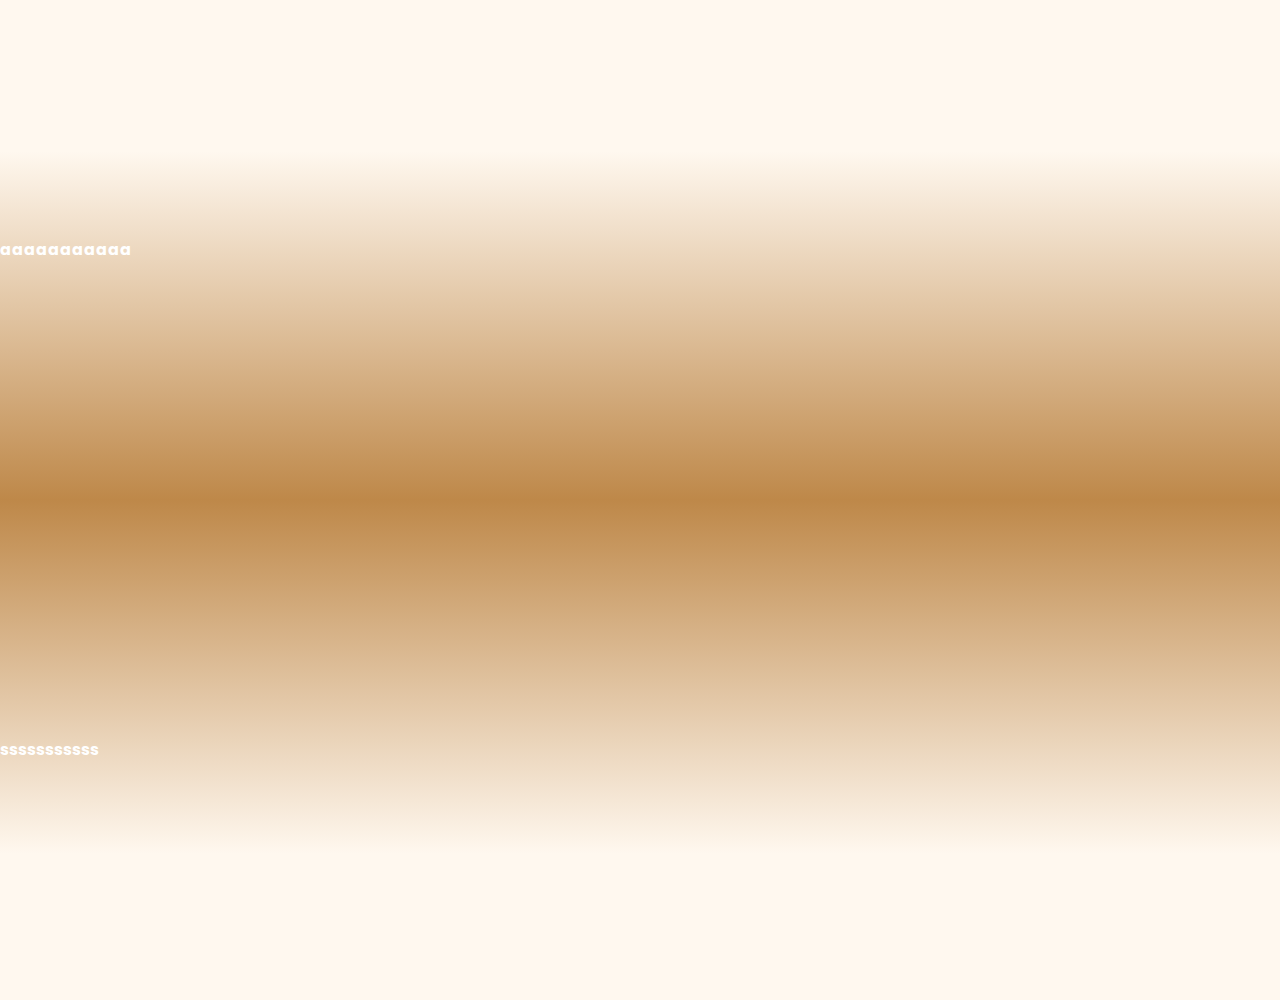
==== index.html @ 7d70ce9c "Updated gh-pages branch" ====
<!DOCTYPE html>
<html lang="en">
	<head>
		<meta charset="UTF-8" />
		<!-- <link rel="icon" type="image/svg+xml" href="" /> -->
		<meta name="viewport" content="width=device-width, initial-scale=1.0" />
		<title>Dusko Design</title>
		
		<script type="module" crossorigin src="/js/index.js"></script>
		<link rel="stylesheet" href="/styles/index.css">
	</head>
	<body>
		<header>

		</header>
		<main>
			<section class="banner">
				<h1 class="aaa">aaaaaaaaaaa</h1>
				<h2 class="bbb">sssssssssss</h2>
			</section>
			<section class="video">
	
			</section>
			<section class="about">
	
			</section>
			<section class="products">
	
			</section>
		</main>
		<footer>

		</footer>
	</body>
</html>
---- styles/index.css ----
@import"https://fonts.googleapis.com/css2?family=Poppins:wght@100;200;300;400;500&display=swap";html,body,div,span,applet,object,iframe,h1,h2,h3,h4,h5,h6,p,blockquote,pre,a,abbr,acronym,address,big,cite,code,del,dfn,em,img,ins,kbd,q,s,samp,small,strike,strong,sub,sup,tt,var,b,u,i,center,dl,dt,dd,ol,ul,li,fieldset,form,label,legend,table,caption,tbody,tfoot,thead,tr,th,td,article,aside,canvas,details,embed,figure,figcaption,footer,header,hgroup,menu,nav,output,ruby,section,summary,time,mark,audio,video{margin:0;padding:0;border:0;font-size:100%;vertical-align:baseline}article,aside,details,figcaption,figure,footer,header,hgroup,menu,nav,section{display:block}body,button,input{font-family:Poppins,sans-serif}html{scroll-behavior:smooth;scroll-padding-top:82px}button{background:none;border:none;cursor:pointer}ol,ul{list-style:none}blockquote,q{quotes:none}a{text-decoration:none}blockquote:before,blockquote:after,q:before,q:after{content:"";content:none}table{border-collapse:collapse;border-spacing:0}*{box-sizing:border-box;margin:0;padding:0}*:after,*:before{box-sizing:border-box;margin:0;padding:0}*:focus,*:active{outline:none}.wrap{padding:0 20px;max-width:1100px;margin:0 auto}.loaded .hover-default{transition:.3s ease-in-out;transition-property:opacity}@media screen and (min-width: 993px){.hover-default:hover{opacity:.6}}.hidden{margin:-1px;outline:0;border:0;padding:0;height:1px;width:1px;opacity:0;overflow:hidden;visibility:hidden;position:absolute;clip:rect(0 0 0 0)}.aaa{background:linear-gradient(180deg,#FFF8EF 30.21%,#BE8849 100%);line-height:500px;color:#fff}.bbb{background:linear-gradient(180deg,#BE8849 0%,#FFF8EF 70.83%);line-height:500px;color:#fff}.loaded .button{transition:.3s ease-in-out transform;transform:translate(500px)}
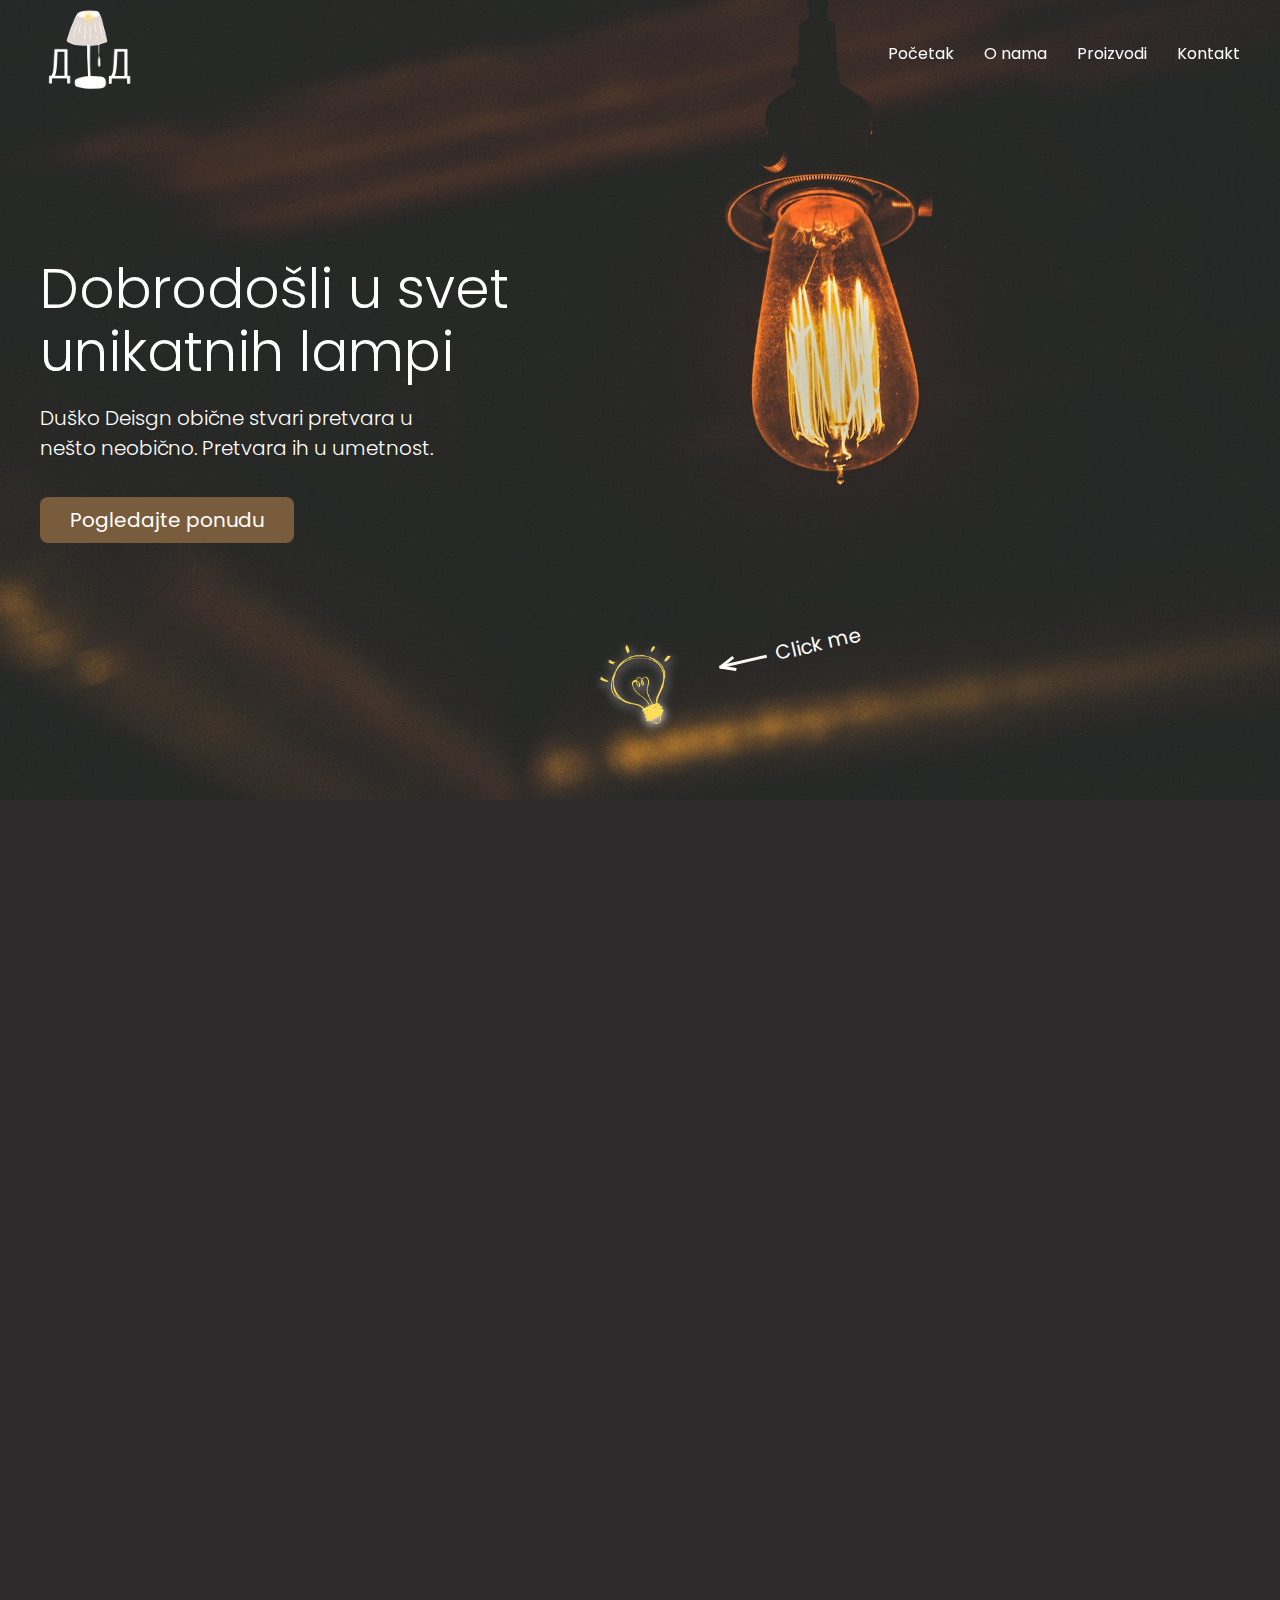
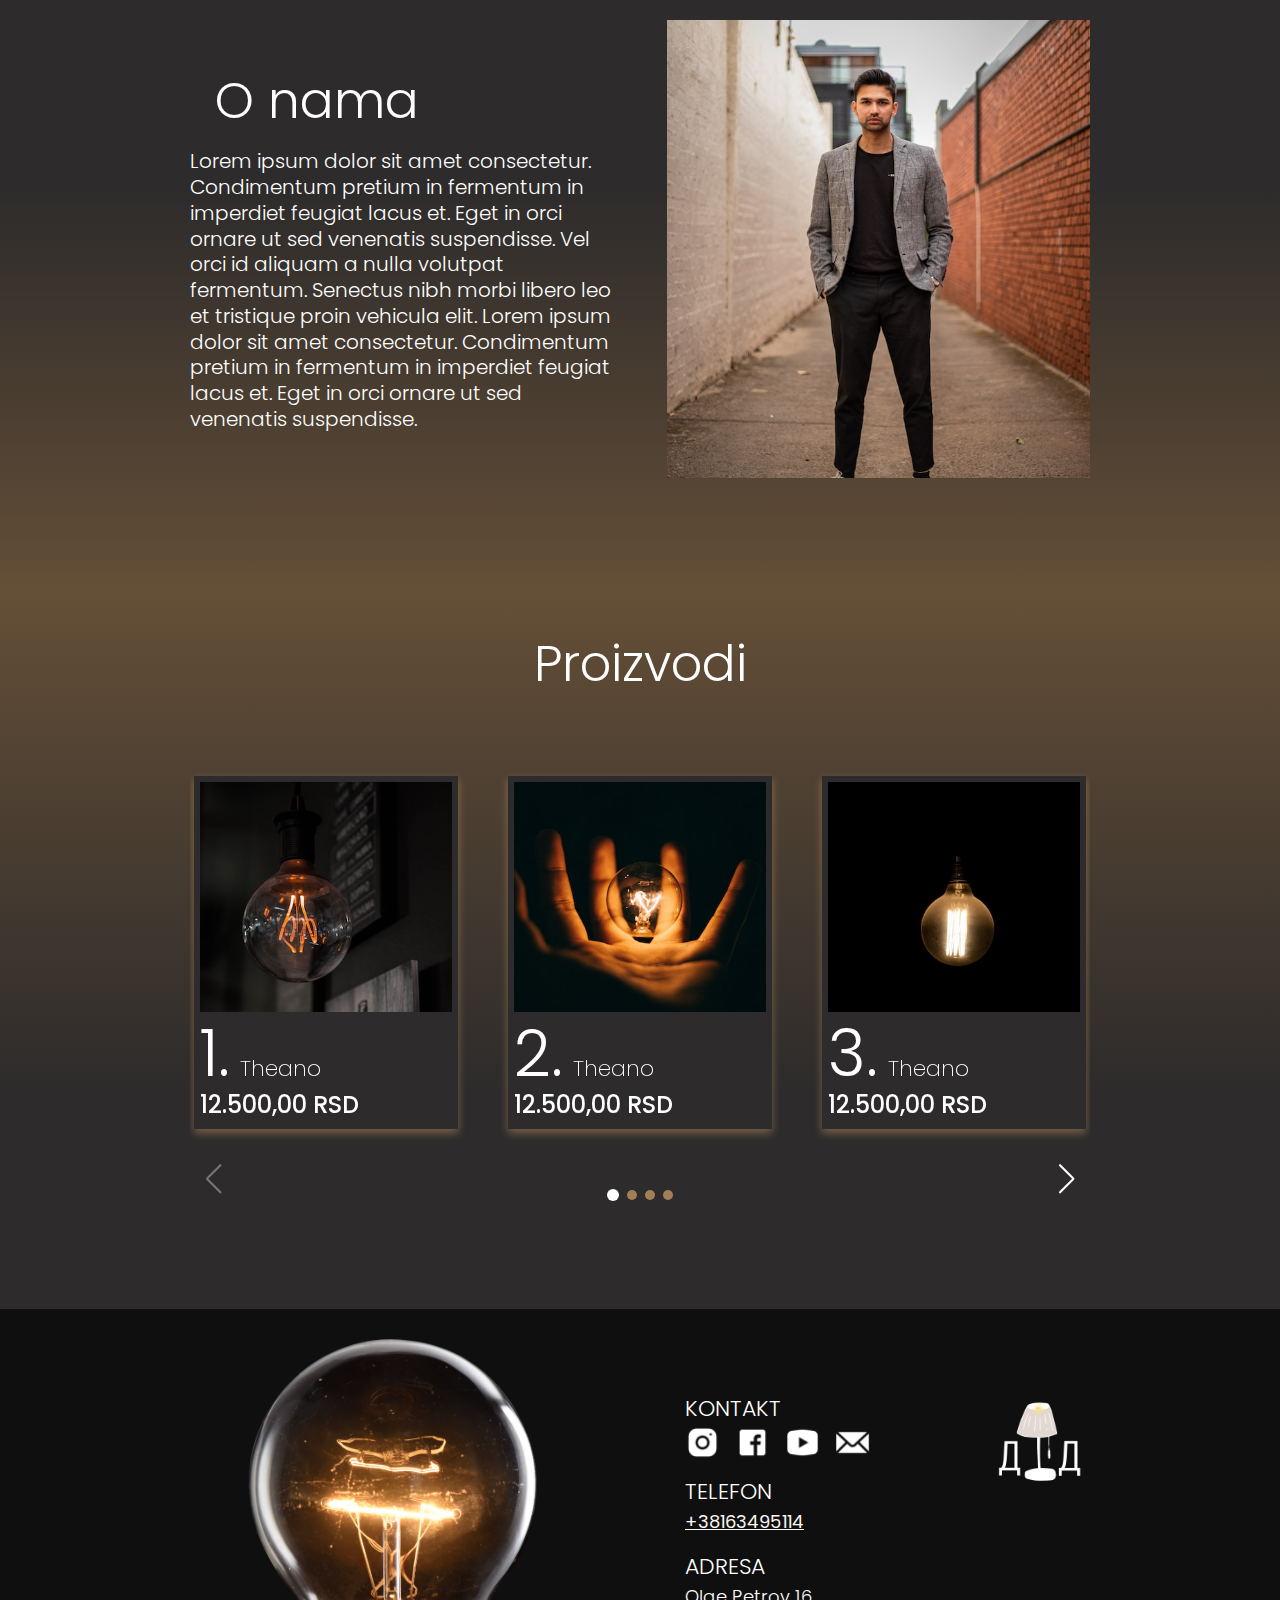
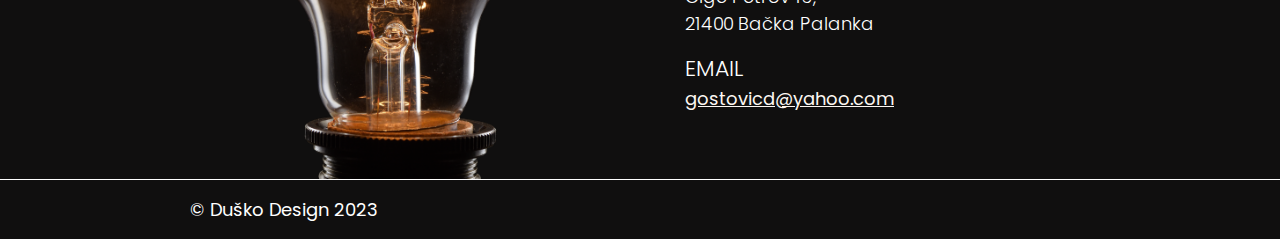
==== commit 68e059e1: "gh pages update" ====
--- a/index.html
+++ b/index.html
@@ -4,32 +4,327 @@
 		<meta charset="UTF-8" />
 		<!-- <link rel="icon" type="image/svg+xml" href="" /> -->
 		<meta name="viewport" content="width=device-width, initial-scale=1.0" />
+		<link rel="stylesheet" href="https://cdn.jsdelivr.net/npm/swiper@9/swiper-bundle.min.css" />
 		<title>Dusko Design</title>
 		
+		<script src="https://cdn.jsdelivr.net/npm/swiper@9/swiper-bundle.min.js"></script>
 		<script type="module" crossorigin src="/js/index.js"></script>
 		<link rel="stylesheet" href="/styles/index.css">
 	</head>
 	<body>
-		<header>
+		<header class="header js-header">
+			<div class="wrap">
+				<div class="header__container">
+					<a href="javascript:;" class="header__logo header__logo--light">
+						<img class="header__img" src="/styles/logo-white.png" alt="logo" />
+					</a>
+					<a href="javascript:;" class="header__logo header__logo--dark">
+						<img class="header__img" src="/styles/logo.png" alt="logo" />
+					</a>
+					<button class="header__menu js-menu">
+						<span class="header__icon"></span>
+						<span class="sr-only">Hamburger</span>
+					</button>
+					<nav class="nav js-nav">
+						<ul class="nav__list">
+							<li class="nav__item">
+								<a href="javascript:;" class="nav__btn js-link" data-nav-for="1">Početak</a>
+							</li>
+							<li class="nav__item">
+								<a href="javascript:;" class="nav__btn js-link" data-nav-for="2">O nama</a>
+							</li>
+							<li class="nav__item">
+								<a href="javascript:;" class="nav__btn js-link" data-nav-for="3">Proizvodi</a>
+							</li>
+							<li class="nav__item">
+								<a href="javascript:;" class="nav__btn js-link" data-nav-for="4">Kontakt</a>
+							</li>
+						</ul>
+					</nav>
+				</div>
+			</div>
+		</header>
+		<main class="main js-main">
+			<section class="banner has-cover js-section" data-nav-id="1">
+				<div class="wrap banner__wrap">
+					<div class="banner__container">
+						<h1 class="banner__title">Dobrodošli u svet unikatnih lampi</h1>
+						<h3 class="banner__subheading">Duško Deisgn obične stvari pretvara u nešto neobično. Pretvara ih u umetnost.</h3>
+						<button class="banner__btn"><a class="banner__btn-link" href="#products">Pogledajte ponudu</a></button>
+					</div>
+				</div>
+				<div class="banner__light-holder">
+					<button class="banner__switch js-switch-btn">
+						<img class="banner__img-light" src="/styles/1.png" alt="Light" />
+					</button>
+					<span class="banner__arrow"></span>
+					<span class="banner__click">Click me</span>
+				</div>
+			</section>
+			<section class="video-section js-section js-video-section">
+				<div class="video-section__wrap">
+					<video class="video-section__holder" autoplay muted loop>
+						<source src="/styles/video.mp4" type="video/mp4" />
+					</video>
+				</div>
+				<!-- <div class="wrap">
+					<div class="video-section__container">
+						<iframe class="video-section__iframe" src="https://www.youtube.com/embed/6NdWrZ77YO4" title="YouTube video player" frameborder="0" allow="accelerometer; autoplay; clipboard-write; encrypted-media; gyroscope; picture-in-picture; web-share" allowfullscreen></iframe>
+					</div>
+				</div> -->
+			</section>
+			<section class="about js-section js-about-section" data-nav-id="2">
+				<div class="wrap wrap--small">
+					<div class="about__row">
+						<div class="about__holder">
+							<h2 class="about__heading title">O nama</h2>
+							<p class="about__text">Lorem ipsum dolor sit amet consectetur. Condimentum pretium in fermentum in imperdiet feugiat lacus et. Eget in orci ornare ut sed venenatis suspendisse. Vel orci id aliquam a nulla volutpat fermentum. Senectus nibh morbi libero leo et tristique proin vehicula elit. Lorem ipsum dolor sit amet consectetur. Condimentum pretium in fermentum in imperdiet feugiat lacus et. Eget in orci ornare ut sed venenatis suspendisse.</p>
+						</div>
+						<div class="about__img-holder">
+							<img src="/styles/2dd.jpg" alt="" class="about__image" />
+						</div>
+					</div>
+				</div>
+			</section>
+			<section class="products js-products js-section js-products-section" id="products" data-nav-id="3">
+				<div class="wrap wrap--small">
+					<h2 class="products__title title">Proizvodi</h2>
+					<div class="products__container">
+						<div class="swiper products__swiper">
+							<!-- Additional required wrapper -->
+							<div class="swiper-wrapper products__wrapper">
+								<!-- Slides -->
+								<div class="swiper-slide products__slide js-slide">
+									<div class="products__item">
+										<button type="button" class="products__button js-products-button">
+											<span class="sr-only">Product item</span>
+										</button>
+										<div class="products__img-holder">
+											<img src="/styles/3dd.jpg" alt="image" class="products__image js-img" />
+										</div>
+										<div class="products__info">
+											<h3 class="products__subheading"><span class="products__num js-number"></span>Theano</h3>
+											<span class="products__price">12.500,00 RSD</span>
+										</div>
+									</div>
+								</div>
+								<div class="swiper-slide products__slide js-slide">
+									<div class="products__item js-item">
+										<button type="button" class="products__button js-products-button">
+											<span class="sr-only">Product item</span>
+										</button>
+										<div class="products__img-holder">
+											<img src="/styles/4dd.jpg" alt="image" class="products__image js-img" />
+										</div>
+										<div class="produstc__info">
+											<h3 class="products__subheading"><span class="products__num js-number"></span>Theano</h3>
+											<span class="products__price">12.500,00 RSD</span>
+										</div>
+									</div>
+								</div>
+								<div class="swiper-slide products__slide js-slide">
+									<div class="products__item js-item">
+										<button type="button" class="products__button js-products-button">
+											<span class="sr-only">Product item</span>
+										</button>
+										<div class="products__img-holder">
+											<img src="/styles/5dd.jpg" alt="image" class="products__image js-img" />
+										</div>
+										<div class="produstc__info">
+											<h3 class="products__subheading"><span class="products__num js-number"></span>Theano</h3>
+											<span class="products__price">12.500,00 RSD</span>
+										</div>
+									</div>
+								</div>
+								<div class="swiper-slide products__slide js-slide">
+									<div class="products__item js-item">
+										<button type="button" class="products__button js-products-button">
+											<span class="sr-only">Product item</span>
+										</button>
+										<div class="products__img-holder">
+											<img src="/styles/6dd.jpg" alt="image" class="products__image js-img" />
+										</div>
+										<div class="produstc__info">
+											<h3 class="products__subheading"><span class="products__num js-number"></span>Theano</h3>
+											<span class="products__price">12.500,00 RSD</span>
+										</div>
+									</div>
+								</div>
+								<div class="swiper-slide products__slide js-slide">
+									<div class="products__item js-item">
+										<button type="button" class="products__button js-products-button">
+											<span class="sr-only">Product item</span>
+										</button>
+										<div class="products__img-holder">
+											<img src="/styles/7dd.jpg" alt="image" class="products__image js-img" />
+										</div>
+										<div class="produstc__info">
+											<h3 class="products__subheading"><span class="products__num js-number"></span>Theano</h3>
+											<span class="products__price">12.500,00 RSD</span>
+										</div>
+									</div>
+								</div>
+								<div class="swiper-slide products__slide js-slide">
+									<div class="products__item js-item">
+										<button type="button" class="products__button js-products-button">
+											<span class="sr-only">Product item</span>
+										</button>
+										<div class="products__img-holder">
+											<img src="/styles/11.png" alt="image" class="products__image js-img" />
+										</div>
+										<div class="produstc__info">
+											<h3 class="products__subheading"><span class="products__num js-number"></span>Theano</h3>
+											<span class="products__price">12.500,00 RSD</span>
+										</div>
+									</div>
+								</div>
+								<div class="swiper-slide products__slide js-slide">
+									<div class="products__item js-item">
+										<button type="button" class="products__button js-products-button">
+											<span class="sr-only">Product item</span>
+										</button>
+										<div class="products__img-holder">
+											<img src="/styles/8dd.jpg" alt="image" class="products__image js-img" />
+										</div>
+										<div class="produstc__info">
+											<h3 class="products__subheading"><span class="products__num js-number"></span>Theano</h3>
+											<span class="products__price">12.500,00 RSD</span>
+										</div>
+									</div>
+								</div>
+								<div class="swiper-slide products__slide js-slide">
+									<div class="products__item js-item">
+										<button type="button" class="products__button js-products-button">
+											<span class="sr-only">Product item</span>
+										</button>
+										<div class="products__img-holder">
+											<img src="/styles/9dd.jpg" alt="image" class="products__image js-img" />
+										</div>
+										<div class="produstc__info">
+											<h3 class="products__subheading"><span class="products__num js-number"></span>Theano</h3>
+											<span class="products__price">12.500,00 RSD</span>
+										</div>
+									</div>
+								</div>
+								<div class="swiper-slide products__slide js-slide">
+									<div class="products__item js-item">
+										<button type="button" class="products__button js-products-button">
+											<span class="sr-only">Product item</span>
+										</button>
+										<div class="products__img-holder">
+											<img src="/styles/10dd.jpg" alt="image" class="products__image js-img" />
+										</div>
+										<div class="produstc__info">
+											<h3 class="products__subheading"><span class="products__num js-number"></span>Theano</h3>
+											<span class="products__price">12.500,00 RSD</span>
+										</div>
+									</div>
+								</div>
+								<div class="swiper-slide products__slide js-slide">
+									<div class="products__item js-item">
+										<button type="button" class="products__button js-products-button">
+											<span class="sr-only">Product item</span>
+										</button>
+										<div class="products__img-holder">
+											<img src="/styles/4dd.jpg" alt="image" class="products__image js-img" />
+										</div>
+										<div class="produstc__info">
+											<h3 class="products__subheading"><span class="products__num js-number"></span>Theano</h3>
+											<span class="products__price">12.500,00 RSD</span>
+										</div>
+									</div>
+								</div>
+								<div class="swiper-slide products__slide js-slide">
+									<div class="products__item js-item">
+										<button type="button" class="products__button js-products-button">
+											<span class="sr-only">Product item</span>
+										</button>
+										<div class="products__img-holder">
+											<img src="/styles/2dd.jpg" alt="image" class="products__image js-img" />
+										</div>
+										<div class="produstc__info">
+											<h3 class="products__subheading"><span class="products__num js-number"></span>Theano</h3>
+											<span class="products__price">12.500,00 RSD</span>
+										</div>
+									</div>
+								</div>
+							</div>
+							<!-- If we need pagination -->
+							<div class="swiper-pagination products__pagination"></div>
 
-		</header>
-		<main>
-			<section class="banner">
-				<h1 class="aaa">aaaaaaaaaaa</h1>
-				<h2 class="bbb">sssssssssss</h2>
-			</section>
-			<section class="video">
-	
-			</section>
-			<section class="about">
-	
-			</section>
-			<section class="products">
-	
+							<!-- If we need navigation buttons -->
+							<div class="products__btn-holder">
+								<button type="button" class="swiper-button-prev products__btn products__btn--left"></button>
+								<button type="button" class="swiper-button-next products__btn products__btn--right"></button>
+							</div>
+						</div>
+					</div>
+					<div class="products__popup-overlay js-overlay"></div>
+					<div class="products__popup-holder js-popup-holder js-target">
+						<img src="" alt="" class="products__popup-image js-popup-image" />
+						<button type="button" class="products__popup-close js-close-popup">
+							<img class="products__close-icon" src="[data-uri]" alt="Close icon" />
+						</button>
+					</div>
+				</div>
 			</section>
 		</main>
-		<footer>
-
+		<footer class="footer js-footer js-section" data-nav-id="4">
+			<div class="footer__container">
+				<div class="wrap wrap--small">
+					<div class="footer__top">
+						<div class="footer__img-holder">
+							<img src="/styles/11.png" alt="Lamp" class="footer__image js-footer-img" />
+						</div>
+						<div class="footer__info">
+							<div class="footer__contact">
+								<div class="footer__row">
+									<h3 class="footer__subheading">Kontakt</h3>
+									<div class="footer__icons">
+										<a href="https://www.instagram.com/dusko_design/" class="footer__icon">
+											<img class="footer__icon-img" src="[data-uri]" alt="instagram icon" />
+										</a>
+										<a href="https://www.facebook.com/duskodesign/" class="footer__icon">
+											<img class="footer__icon-img" src="[data-uri]" alt="facebook icon" />
+										</a>
+										<a href="javascript:;" class="footer__icon">
+											<img class="footer__icon-img" src="[data-uri]" alt="youtube icon" />
+										</a>
+										<a href="mailto: gostovicd@yahoo.com" class="footer__icon">
+											<img class="footer__icon-img" src="[data-uri]" alt="letter icon" />
+										</a>
+									</div>
+								</div>
+								<div class="footer__row">
+									<h3 class="footer__subheading">Telefon</h3>
+									<a class="footer__link" href="tel:+38163495114">+38163495114</a>
+								</div>
+								<div class="footer__row">
+									<h3 class="footer__subheading">Adresa</h3>
+									<span class="footer__adress">Olge Petrov 16, <br />21400 Bačka Palanka</span>
+								</div>
+								<div class="footer__row">
+									<h3 class="footer__subheading">Email</h3>
+									<a class="footer__link" href="mailto: gostovicd@yahoo.com">gostovicd@yahoo.com</a>
+								</div>
+							</div>
+							<div class="footer__logo-holder">
+								<a class="footer__logo-link footer__logo-link--light" href="javascript:;">
+									<img class="footer__logo" src="/styles/logo-white.png" alt="logo" />
+								</a>
+								<a class="footer__logo-link footer__logo-link--dark" href="javascript:;">
+									<img class="footer__logo" src="/styles/logo.png" alt="logo" />
+								</a>
+							</div>
+						</div>
+					</div>
+				</div>
+				<div class="footer__bottom">
+					<div class="wrap wrap--small footer__wrap">
+						<span class="footer__span">© Duško Design 2023</span>
+					</div>
+				</div>
+			</div>
 		</footer>
 	</body>
 </html>
--- a/styles/index.css
+++ b/styles/index.css
@@ -1 +1 @@
-@import"https://fonts.googleapis.com/css2?family=Poppins:wght@100;200;300;400;500&display=swap";html,body,div,span,applet,object,iframe,h1,h2,h3,h4,h5,h6,p,blockquote,pre,a,abbr,acronym,address,big,cite,code,del,dfn,em,img,ins,kbd,q,s,samp,small,strike,strong,sub,sup,tt,var,b,u,i,center,dl,dt,dd,ol,ul,li,fieldset,form,label,legend,table,caption,tbody,tfoot,thead,tr,th,td,article,aside,canvas,details,embed,figure,figcaption,footer,header,hgroup,menu,nav,output,ruby,section,summary,time,mark,audio,video{margin:0;padding:0;border:0;font-size:100%;vertical-align:baseline}article,aside,details,figcaption,figure,footer,header,hgroup,menu,nav,section{display:block}body,button,input{font-family:Poppins,sans-serif}html{scroll-behavior:smooth;scroll-padding-top:82px}button{background:none;border:none;cursor:pointer}ol,ul{list-style:none}blockquote,q{quotes:none}a{text-decoration:none}blockquote:before,blockquote:after,q:before,q:after{content:"";content:none}table{border-collapse:collapse;border-spacing:0}*{box-sizing:border-box;margin:0;padding:0}*:after,*:before{box-sizing:border-box;margin:0;padding:0}*:focus,*:active{outline:none}.wrap{padding:0 20px;max-width:1100px;margin:0 auto}.loaded .hover-default{transition:.3s ease-in-out;transition-property:opacity}@media screen and (min-width: 993px){.hover-default:hover{opacity:.6}}.hidden{margin:-1px;outline:0;border:0;padding:0;height:1px;width:1px;opacity:0;overflow:hidden;visibility:hidden;position:absolute;clip:rect(0 0 0 0)}.aaa{background:linear-gradient(180deg,#FFF8EF 30.21%,#BE8849 100%);line-height:500px;color:#fff}.bbb{background:linear-gradient(180deg,#BE8849 0%,#FFF8EF 70.83%);line-height:500px;color:#fff}.loaded .button{transition:.3s ease-in-out transform;transform:translate(500px)}
+@import"https://fonts.googleapis.com/css2?family=Poppins:wght@100;200;300;400;500&display=swap";html,body,div,span,applet,object,iframe,h1,h2,h3,h4,h5,h6,p,blockquote,pre,a,abbr,acronym,address,big,cite,code,del,dfn,em,img,ins,kbd,q,s,samp,small,strike,strong,sub,sup,tt,var,b,u,i,center,dl,dt,dd,ol,ul,li,fieldset,form,label,legend,table,caption,tbody,tfoot,thead,tr,th,td,article,aside,canvas,details,embed,figure,figcaption,footer,header,hgroup,menu,nav,output,ruby,section,summary,time,mark,audio,video{margin:0;padding:0;border:0;font-size:100%;vertical-align:baseline}article,aside,details,figcaption,figure,footer,header,hgroup,menu,nav,section{display:block}body,button,input{font-family:Poppins,sans-serif}html{scroll-behavior:smooth;scroll-padding-top:82px}button{background:none;border:none;cursor:pointer}ol,ul{list-style:none}blockquote,q{quotes:none}a{text-decoration:none}blockquote:before,blockquote:after,q:before,q:after{content:"";content:none}table{border-collapse:collapse;border-spacing:0}*{box-sizing:border-box;margin:0;padding:0}*:after,*:before{box-sizing:border-box;margin:0;padding:0}*:focus,*:active{outline:none}.wrap{padding:0 20px;max-width:1240px;margin:0 auto;width:100%}@media screen and (min-width: 768px) and (max-width: 992px){.wrap{padding:0 50px}}.wrap--small{padding:0 20px;max-width:940px;margin:0 auto;width:100%}@media screen and (min-width: 768px) and (max-width: 992px){.wrap--small{padding:0 50px}}html,body{-webkit-scroll-behavior:smooth!important;scroll-behavior:smooth!important}.title{color:#fff;font-weight:300;font-size:50px;line-height:57px;letter-spacing:0em;margin-bottom:20px;padding:0 25px;text-align:center;position:relative;width:fit-content}.title:after{content:"";position:absolute;height:2px;width:0;background-color:#fcf7f2;bottom:0;left:50%;transition:.2s ease-in-out;border-radius:5px}.title:hover{color:#fcf7f2}.title:hover:after{left:0;width:100%}@media screen and (min-width: 768px) and (max-width: 992px){.title{font-size:40px;line-height:46px}}@media screen and (max-width: 767px){.title{font-size:32px;line-height:37px}}.main--light .banner{background-image:url(../../assets/13.jpg)}.main--light .banner__container{color:#2d2b2b}.main--light .banner__btn{background-color:#d6a369}.main--light .banner__btn-link{color:#2d2b2b}.main--light .banner__switch{filter:invert(1) saturate(0) drop-shadow(2px 4px 6px black)}.main--light .banner__arrow{background-color:#2d2b2b}.main--light .banner__arrow:before,.main--light .banner__arrow:after{background-color:#2d2b2b}.main--light .banner__click,.main--light .title{color:#2d2b2b}.main--light .title:after{background-color:#2d2b2b}.main--light .video-section{background-color:#fcf7f2}.main--light .about{background:linear-gradient(180deg,#fff8ef 30%,#be8849 100%)}.main--light .about .about__text{color:#2d2b2b}.main--light .products{background:linear-gradient(180deg,#be8849 0%,#fff8ef 70%)}.main--light .products .products__item{background-color:#d6a369;color:#2d2b2b;filter:drop-shadow(0px 4px 4px rgba(45,43,43,.45))}.main--light .products .products__item:hover{filter:drop-shadow(0px 7px 7px rgba(45,43,43,.65))}.main--light .products .products__pagination .swiper-pagination-bullet,.main--light .products .products__pagination .swiper-pagination-bullet-active{background:#2d2b2b}.main--light .products .products__btn{color:#2d2b2b}@keyframes pointingArrow{0%{left:0px;top:3px}50%{left:-10px;top:3px}to{left:0px;top:3px}}@keyframes glow{0%{transform:scale(1)}50%{transform:scale(1.1)}to{transform:scale(1)}}.loaded .hover-default{transition:.2s ease-in-out;transition-property:opacity}@media screen and (min-width: 993px){.hover-default:hover{opacity:.6}}.sr-only{margin:-1px;outline:0;border:0;padding:0;height:1px;width:1px;opacity:0;overflow:hidden;visibility:hidden;position:absolute;clip:rect(0 0 0 0)}.has-cover{background-size:cover;background-repeat:no-repeat;background-position:center center}.header{position:fixed;background-color:transparent;z-index:10;top:0;left:0;width:100%;transition:.2s ease-in-out}@media screen and (max-width: 991px){.header{position:absolute}}.header--light.header--active{background:linear-gradient(180deg,#fff8ef 0%,#be8849 120%)}@media screen and (max-width: 991px){.header--light .nav{background-color:#fcf7f2}}.header--light .nav__btn{color:#2d2b2b}.header--light .header__icon{background-color:#2d2b2b}.header--light .header__icon:before,.header--light .header__icon:after{background-color:#2d2b2b}.header--light .header__logo--dark{display:block}.header--light .header__logo--light{display:none}.header--active{background:linear-gradient(180deg,#2d2b2b 40%,#be8849 200%);padding:0}.header--active .header__img{width:70px}.header__container{display:flex;justify-content:space-between;align-items:center}.header__logo{z-index:10}.header__img{width:100px;transition:.2s ease-in-out}.header__logo--dark{display:none}.header__menu{width:40px;height:30px;z-index:10}@media screen and (min-width: 993px){.header__menu{display:none}}.header__menu--active .header__icon{transform:translate(-50%);background:transparent}.header__menu--active .header__icon:before{transform:rotate(45deg) translate(10px,-10px)}.header__menu--active .header__icon:after{transform:rotate(-45deg) translate(10px,10px)}.header__icon{width:100%;height:2px;background-color:#fff;display:block;position:relative;transition:.2s ease-in-out}.header__icon:before{content:"";position:absolute;left:0;height:2px;width:100%;background-color:#fff;transform:translateY(-10px);transition:.2s ease-in-out}.header__icon:after{content:"";position:absolute;left:0;height:2px;width:100%;background-color:#fff;transform:translateY(10px);transition:.2s ease-in-out}.header__img{height:100%}.nav{z-index:1}@media screen and (max-width: 991px){.nav{opacity:0;visibility:hidden;position:fixed;top:0;right:-100%;width:100%;height:100%;transition:.2s ease-in-out;background-color:#2d2b2b}}.nav--active{opacity:1;visibility:visible;right:0}.nav--active .nav__item{margin-left:0}.nav__list{display:flex;justify-content:space-between}@media screen and (max-width: 991px){.nav__list{flex-direction:column;margin-top:200px;width:100%;text-align:center}}.nav__item{margin-left:30px}@media screen and (max-width: 991px){.nav__item{margin-bottom:30px}}.nav__btn{font-size:16px;line-height:18px;color:#fff;transition:.2s ease-in-out}@media screen and (min-width: 993px){.nav__btn:hover{color:#d6a369}}@media screen and (max-width: 991px){.nav__btn{font-size:30px}}.footer{background-color:#100f0f;padding-top:30px}.footer--light{background-color:#e7e7e7}.footer--light .footer__info{color:#2d2b2b}.footer--light .footer__icon{filter:invert(1)}.footer--light .footer__link{color:#2d2b2b}.footer--light .footer__logo-link--light{display:none}.footer--light .footer__logo-link--dark{display:block}.footer--light .footer__bottom{height:60px;border-top:1px solid #2d2b2b;color:#2d2b2b}.footer__top{display:flex;justify-content:space-between;align-items:center}.footer__img-holder{width:45%;height:440px}@media screen and (max-width: 767px){.footer__img-holder{display:none}}.footer__image{width:100%;height:100%;object-fit:contain}.footer__info{width:45%;display:flex;color:#fff;align-items:flex-start}@media screen and (min-width: 768px) and (max-width: 992px){.footer__info{width:53%}}@media screen and (max-width: 767px){.footer__info{width:100%;flex-direction:column-reverse}}.footer__contact{width:53%}@media screen and (max-width: 767px){.footer__contact{width:100%}}.footer__row{margin-bottom:15px}.footer__subheading{font-weight:300;font-size:22px;line-height:33px;text-transform:uppercase}@media screen and (min-width: 768px) and (max-width: 992px){.footer__subheading{font-size:20px;line-height:30px}}.footer__icons{display:flex;width:100%}.footer__icon{width:35px;height:35px;margin-right:15px}.footer__icon:hover .footer__icon-img{opacity:.7}@media screen and (min-width: 768px) and (max-width: 992px){.footer__icon{width:30px;height:30px}}.footer__icon-img{width:100%;transition:.2s ease-in-out}.footer__link{color:#fcf7f2;text-decoration:underline;font-size:18px;line-height:27px;transition:.2s ease-in-out}.footer__link:hover{color:#d6a369}.footer__adress{font-weight:300;font-size:18px;line-height:27px}.footer__logo-holder{width:47%;display:flex}.footer__logo-link{margin-left:auto}@media screen and (max-width: 767px){.footer__logo-link{margin-left:inherit}}.footer__logo-link--dark{display:none}.footer__logo{height:100px}.footer__bottom{height:60px;border-top:1px solid #ffffff;color:#fff}@media screen and (min-width: 768px) and (max-width: 992px){.footer__bottom{height:50px}}@media screen and (max-width: 767px){.footer__bottom{height:45px}}.footer__wrap{height:100%;display:flex}.footer__span{align-self:center;font-weight:400;font-size:18px;line-height:20px}@media screen and (max-width: 767px){.footer__span{font-size:16px}}.banner{min-height:800px;width:100%;display:flex;align-items:center;position:relative;padding:100px 0;overflow:hidden;background-image:url(/styles/banner.jpg);transition:.2s ease-in-out}@media screen and (max-width: 767px){.banner{min-height:auto}}.banner__container{max-width:47%;color:#fff;display:flex;flex-direction:column;align-items:flex-start;justify-content:center;min-height:376px}@media screen and (max-width: 991px){.banner__container{max-width:100%}}.banner__title{font-weight:300;font-size:55px;line-height:115%;margin-bottom:20px}@media screen and (min-width: 768px) and (max-width: 992px){.banner__title{font-size:50px;line-height:53px;max-width:60%}}@media screen and (max-width: 767px){.banner__title{font-size:32px;line-height:115%;max-width:80%}}.banner__subheading{font-weight:300;font-size:20px;line-height:30px;margin-bottom:34px;max-width:75%}@media screen and (min-width: 768px) and (max-width: 992px){.banner__subheading{max-width:55%}}@media screen and (max-width: 767px){.banner__subheading{max-width:100%;font-size:16px;line-height:24px}}.banner__btn{font-size:20px;line-height:30px;padding:8px 30px;background-color:#795c3c;border-radius:8px}@media screen and (min-width: 768px) and (max-width: 992px){.banner__btn{font-size:18px;padding:5px 20px}}@media screen and (max-width: 767px){.banner__btn{font-size:16px;padding:5px 20px}}.banner__btn-link{color:#fff}.banner__light-holder{position:absolute;left:50%;bottom:75px;transform:translate(-15%);width:300px;display:flex}@media screen and (max-width: 767px){.banner__light-holder{bottom:35px}}.banner__switch{width:80px;height:80px;filter:drop-shadow(1px 3px 5px #fcf7f2)}.banner__img-light{width:100%;height:100%}.loaded .banner__img-light{animation:glow 2s infinite}.banner__arrow{display:block;width:45px;height:3px;background-color:#fcf7f2;transform:rotate(347deg) translate(95%,25px);position:relative}.banner__arrow:before{content:"";position:absolute;left:-4px;top:-3px;width:17px;height:3px;background-color:#fff;transform:rotate(335deg)}@media screen and (max-width: 767px){.banner__arrow:before{width:14px;top:-2px}}.banner__arrow:after{content:"";position:absolute;left:-4px;bottom:-3px;width:17px;height:3px;background-color:#fff;transform:rotate(21deg)}@media screen and (max-width: 767px){.banner__arrow:after{width:14px}}@media screen and (max-width: 767px){.banner__arrow{width:35px}}.loaded .banner__arrow{animation:pointingArrow 2s infinite}.banner__click{color:#fff;font-size:20px;display:block;transform:rotate(347deg) translate(72%,-3px)}@media screen and (max-width: 767px){.banner__click{font-size:15px;transform:rotate(347deg) translate(72%,3px)}}.about{padding:100px 0;background:linear-gradient(180deg,#2d2b2b 40%,#be8849 200%)}@media screen and (min-width: 768px) and (max-width: 992px){.about{padding:80px 0}}@media screen and (max-width: 767px){.about{padding:40px 0}}.about__row{display:flex;justify-content:space-between;align-items:center}@media screen and (max-width: 767px){.about__row{flex-direction:column}}.about__holder{width:47%}@media screen and (max-width: 767px){.about__holder{width:100%;margin-bottom:20px}}.about__text{font-weight:300;font-size:20px;line-height:129%;color:#fff}@media screen and (min-width: 768px) and (max-width: 992px){.about__text{font-size:17px;line-height:22px}}@media screen and (max-width: 767px){.about__text{font-size:16px;line-height:21px}}.about__img-holder{width:47%}@media screen and (max-width: 767px){.about__img-holder{width:100%}}.about__image{width:100%;height:458px;object-fit:cover}@media screen and (max-width: 991px){.about__image{height:330px}}.video-section{position:relative;min-height:720px;background:#2d2b2b;padding:100px;transition:.2s ease-in-out}@media screen and (min-width: 768px) and (max-width: 992px){.video-section{padding:80px 0;min-height:418px}}@media screen and (max-width: 767px){.video-section{padding:20px 0;min-height:198px}}.video-section__container{position:relative;padding-bottom:56.25%;height:0;overflow:hidden}.video-section__iframe{position:absolute;top:0;left:0;width:100%;height:100%}.video-section__wrap{width:100%;height:100%;top:0;left:0;overflow:hidden;z-index:0}.video-section__holder{width:100%}.products{background:linear-gradient(180deg,#be8849 -110%,#2d2b2b 70%);padding:50px 0 100px}@media screen and (min-width: 768px) and (max-width: 992px){.products{padding:50px 0}}@media screen and (max-width: 767px){.products{padding:0}}.products__title{margin:auto auto 80px}@media screen and (max-width: 767px){.products__title{margin-bottom:25px}}.products__swiper{padding:4px 4px 30px}.products__item{padding:6px;position:relative;margin-bottom:50px;background-color:#2d2b2b;color:#fff;transition:.2s ease-in-out;filter:drop-shadow(0px 4px 4px rgba(214,163,105,.45))}.products__item:hover{filter:drop-shadow(0px 7px 7px rgba(214,163,105,.65))}.products__button{position:absolute;inset:0;z-index:10}.products__img-holder{position:relative;overflow:hidden;width:100%;height:230px;margin-bottom:10px}.products__image{width:100%;height:100%;object-fit:cover}.products__num{font-size:64px;line-height:64px;font-weight:300;margin-right:10px;display:inline-block}.products__subheading{font-weight:200;font-size:22px;line-height:36px;display:inline-block}.products__price{display:block;font-weight:500;font-size:24px;line-height:36px}.products__pagination{align-items:center;display:flex;justify-content:center}.products__pagination .swiper-pagination-bullet{background:#d6a369;width:10px;height:10px;opacity:.7}.products__pagination .swiper-pagination-bullet-active{background:#ffffff;opacity:1;width:12px;height:12px}.products__btn-holder{position:absolute;bottom:30px;left:0;width:100%;display:flex;justify-content:space-between}.products__btn{color:#fff}.products__btn:after{font-size:30px}@media screen and (max-width: 767px){.swiper-pagination-bullets{display:none}}.products__popup-overlay{position:fixed;inset:0;background-color:#000c;z-index:11;visibility:hidden;opacity:0;transition:.2s ease-in-out}.products__popup-overlay--active{visibility:visible;opacity:1}.products__popup-holder{position:fixed;top:50%;left:50%;transform:translate(-50%,-50%);z-index:12;width:fit-content;height:fit-content;transition:.2s ease-in-out;opacity:0;visibility:hidden;display:flex;justify-content:center;align-items:center;padding:10px;box-shadow:inset 0 0 5px #d6a369}.products__popup-holder--active{visibility:visible;opacity:1}.products__popup-image{object-fit:contain;max-height:700px}@media screen and (min-width: 768px) and (max-width: 992px){.products__popup-image{max-width:730px;max-height:600px}}@media screen and (max-width: 767px){.products__popup-image{max-width:330px}}.products__popup-close{position:absolute;right:0;top:-30px}.products__close-icon{width:35px;height:35px}.loaded .button{transition:.2s ease-in-out transform;transform:translate(500px)}
